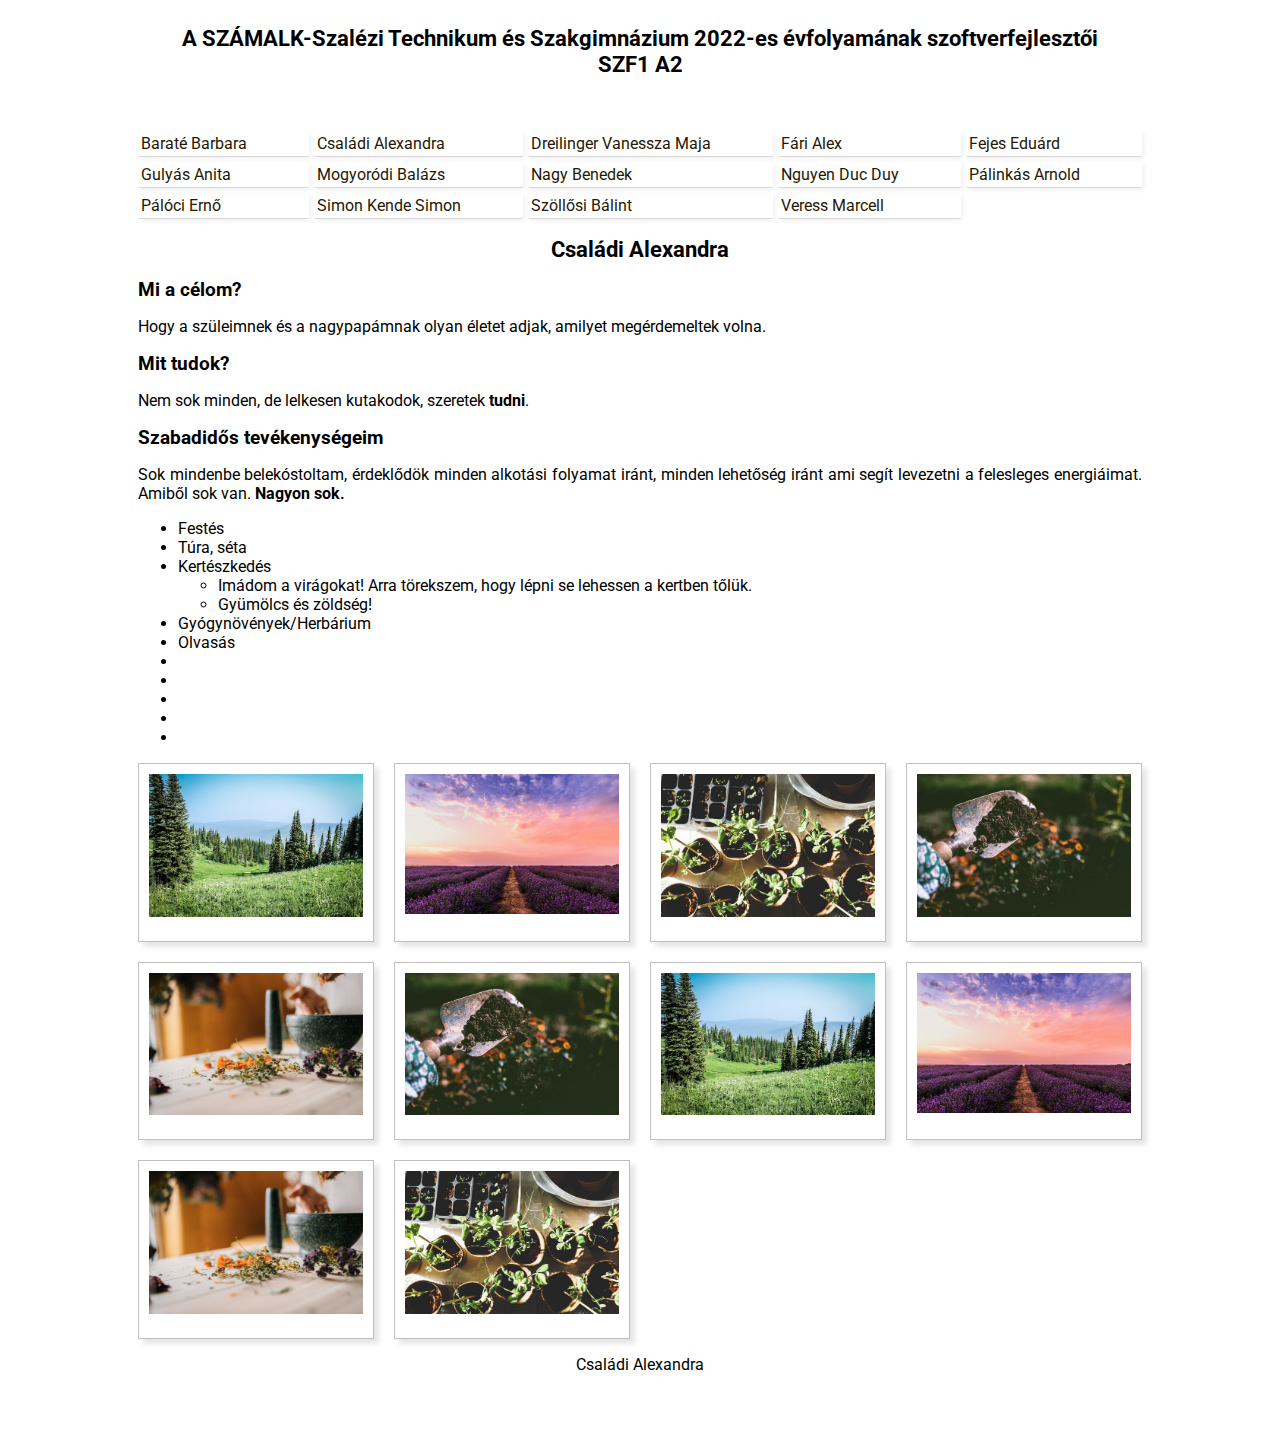
==== csaladi.html @ 06570409 "Családi Alexandra html és képek" ====
<!DOCTYPE html>
<html lang="en">

<head>
    <meta charset="UTF-8">
    <meta http-equiv="X-UA-Compatible" content="IE=edge">
    <meta name="viewport" content="width=device-width, initial-scale=1.0">
    <title>Családi Alexandra</title>
    <meta name="author" content="Családi Alexandra">
    <link rel="preconnect" href="https://fonts.googleapis.com">
    <link rel="preconnect" href="https://fonts.gstatic.com" crossorigin>
    <link href="https://fonts.googleapis.com/css2?family=Roboto:wght@100;300&display=swap" rel="stylesheet">
    <link rel="stylesheet" href="style.css">
</head>

<body>
    <main>
        <header>
            <h1>
                A SZÁMALK-Szalézi Technikum és Szakgimnázium 2022-es
                évfolyamának szoftverfejlesztői <br>
                SZF1 A2
            </h1>
        </header>
        <nav>
            <ul>
                <li><a href="barate.html"> Baraté Barbara</a></li>
                <li><a href="csaladi.html"> Családi Alexandra</a></li>
                <li><a href="dreilinger.html"> Dreilinger Vanessza Maja</a></li>
                <li><a href="fari.html"> Fári Alex</a></li>
                <li><a href="fejes.html"> Fejes Eduárd</a></li>
                <li><a href="gulyas.html"> Gulyás Anita</a></li>
                <li><a href="mogyi.html"> Mogyoródi Balázs</a></li>
                <li><a href="nagybenedek.html"> Nagy Benedek</a></li>
                <li><a href="zui.html"> Nguyen Duc Duy</a></li>
                <li><a href="palinkas.html"> Pálinkás Arnold</a></li>
                <li><a href="paloci.html"> Pálóci Ernő</a></li>
                <li><a href="simon.html"> Simon Kende Simon</a></li>
                <li><a href="szollosi.html"> Szöllősi Bálint</a></li>
                <li><a href="veress.html"> Veress Marcell</a></li>
            </ul>
        </nav>
        <article>
            <h1>Családi Alexandra</h1>
            <h2>Mi a célom?</h2>
            <p>Hogy a szüleimnek és a nagypapámnak olyan életet adjak, amilyet megérdemeltek volna.</p>
            <h2>Mit tudok?</h2>
            <p>
                Nem sok minden, de lelkesen kutakodok, szeretek <strong>tudni</strong>.
            </p>
            <h2>Szabadidős tevékenységeim</h2>
            <p>
                Sok mindenbe belekóstoltam, érdeklődök minden alkotási folyamat iránt, minden lehetőség iránt ami segít
                levezetni a felesleges energiáimat. Amiből sok van. <strong>Nagyon sok.</strong>
            </p>
            <ul>
                <li>Festés</li>
                <li>Túra, séta</li>
                <li>Kertészkedés
                    <ul>
                        <li>Imádom a virágokat! Arra törekszem, hogy lépni se lehessen a kertben tőlük.</li>
                        <li>Gyümölcs és zöldség!</li>
                    </ul>
                </li>

                <li>Gyógynövények/Herbárium</li>
                <li>Olvasás</li>
                <li></li>
                <li></li>
                <li></li>
                <li></li>
                <li></li>
            </ul>
            

            <section class="galeria">
                <div class="polaroid"><img src="kepek/csa/erdo.jpeg" alt=""></div>
                <div class="polaroid"><img src="kepek/csa/levendulamezo.jpeg" alt=""></div>
                <div class="polaroid"><img src="kepek/csa/palantak.jpeg" alt=""></div>
                <div class="polaroid"><img src="kepek/csa/aso.jpeg" alt=""></div>
                <div class="polaroid"><img src="kepek/csa/mozsar.jpeg" alt=""></div>
                <div class="polaroid"><img src="kepek/csa/aso.jpeg" alt=""></div>
                <div class="polaroid"><img src="kepek/csa/erdo.jpeg" alt=""></div>
                <div class="polaroid"><img src="kepek/csa/levendulamezo.jpeg" alt=""></div>
                <div class="polaroid"><img src="kepek/csa/mozsar.jpeg" alt=""></div>
                <div class="polaroid"><img src="kepek/csa/palantak.jpeg" alt=""></div>
            </section>
        </article>
        <footer>
            <p>Családi Alexandra</p>
        </footer>
    </main>
</body>

</html>
---- style.css ----
* {
    box-sizing: border-box;
}
body {
    font-family: "Roboto", sans-serif;
    background-color: rgba(255, 255, 255, 0.889);
    margin: 0 auto;
}
main {
    width: 80%;
    max-width: 1200px;
    background-color: rgba(255, 255, 255, 0.889);
    padding: 10px;
    margin: 0 auto;
    min-height: 100vh;
}
header,
nav,
footer {
    min-height: 10vh;
}
section {
    margin: auto 0;
}
h1 {
    font-size: 1.4em;
    text-align: center;
}
h2 {
    font-size: 1.2em;
}
h3 {
    font-size: 1em;
}
p {
    text-align: justify;
}
footer > p {
    text-align: center;
}
/*Navigáció*/
nav > ul {
    list-style-type: none;
    padding: 0;
    display: grid;
    grid-template-columns: repeat(5, auto);
    gap: 5px;
}
nav a {
    text-decoration: none;
    display: block;
    border-bottom: 1px solid #d8d6d6;
    background-color: white;
    box-shadow: 2px 2px 5px #f2f0f0;
    padding: 3px;
    border-radius: 2px;
    color: rgb(37, 24, 5);
}
nav a:hover {
    background-color: rgb(240, 194, 159);
}

/*Képgaléria*/
.galeria {
    display: grid;
    grid-template-columns: repeat(4, 1fr);
    gap: 20px;
}
.galeria div {
    overflow: hidden;
}
section img {
    width: 100%;
}
.panorama {
    width: 100%;
}

div.polaroid {
    padding: 10px 10px 20px 10px;
    border: 1px solid #bfbfbf;
    background-color: white;
    box-shadow: 5px 5px 5px #e8e5e5;
}

div.rotate_right {
    transform: rotate(2deg);
}

div.rotate_left {
    transform: rotate(-2deg);
}
section div.rotate_left:hover {
    transform: rotate(3deg);
}
section div.rotate_right:hover {
    transform: rotate(-3deg);
}
/*reszponzivitás*/
@media screen and (max-width: 600px) {
    main {
        width: 100%;
        padding: 10px;
    }
    .galeria {
        grid-template-columns: repeat(2, 1fr);
        gap: 10px;
    }
    nav > ul {
        grid-template-columns: repeat(3, auto);
    }
    div.rotate_right {
        transform: rotate(0deg);
    }

    div.rotate_left {
        transform: rotate(-0deg);
    }
    section div.rotate_left:hover {
        transform: rotate(0deg);
    }
    section div.rotate_right:hover {
        transform: rotate(-0deg);
    }
}
@media screen and (max-width: 400px) {
    body {
        font-size: 1.2em;
    }
    h1,
    h2,
    p {
        text-align: left;
    }

    .galeria {
        grid-template-columns: repeat(1, 1fr);
        gap: 5px;
    }
    nav > ul {
        grid-template-columns: repeat(1, auto);
    }
}
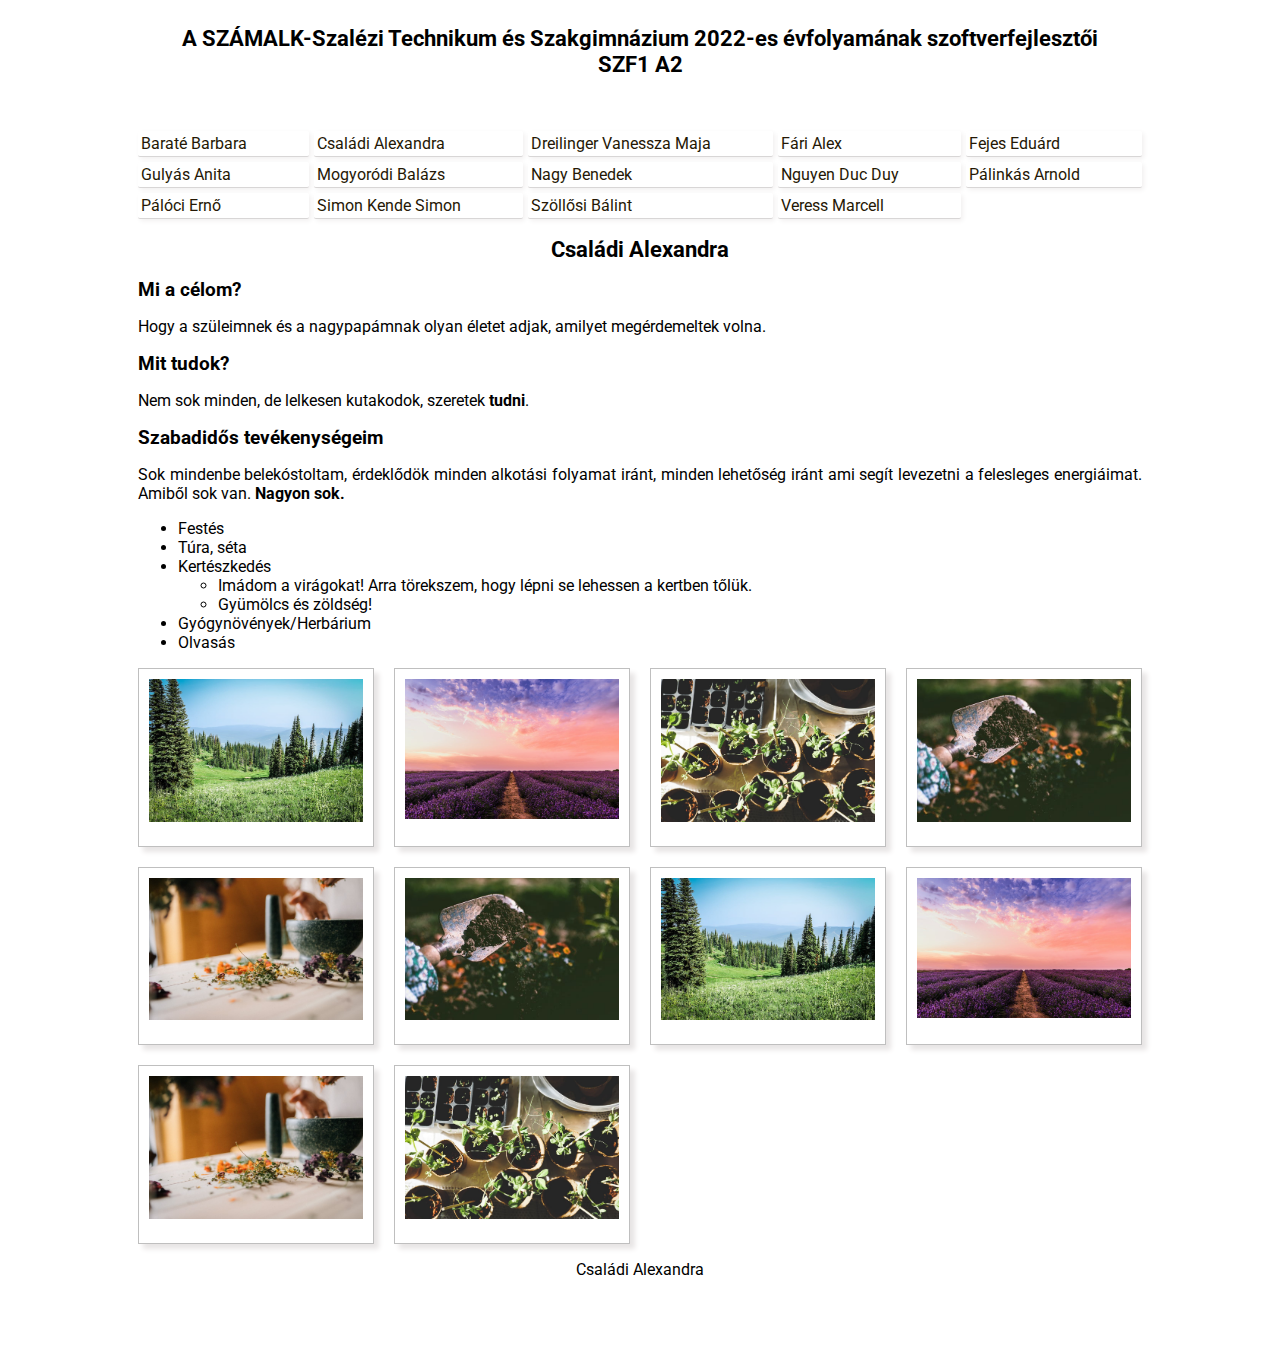
==== commit 15704807: "helyesírási hibák, elírások javítása" ====
--- a/csaladi.html
+++ b/csaladi.html
@@ -65,11 +65,7 @@
 
                 <li>Gyógynövények/Herbárium</li>
                 <li>Olvasás</li>
-                <li></li>
-                <li></li>
-                <li></li>
-                <li></li>
-                <li></li>
+          
             </ul>
             
 
